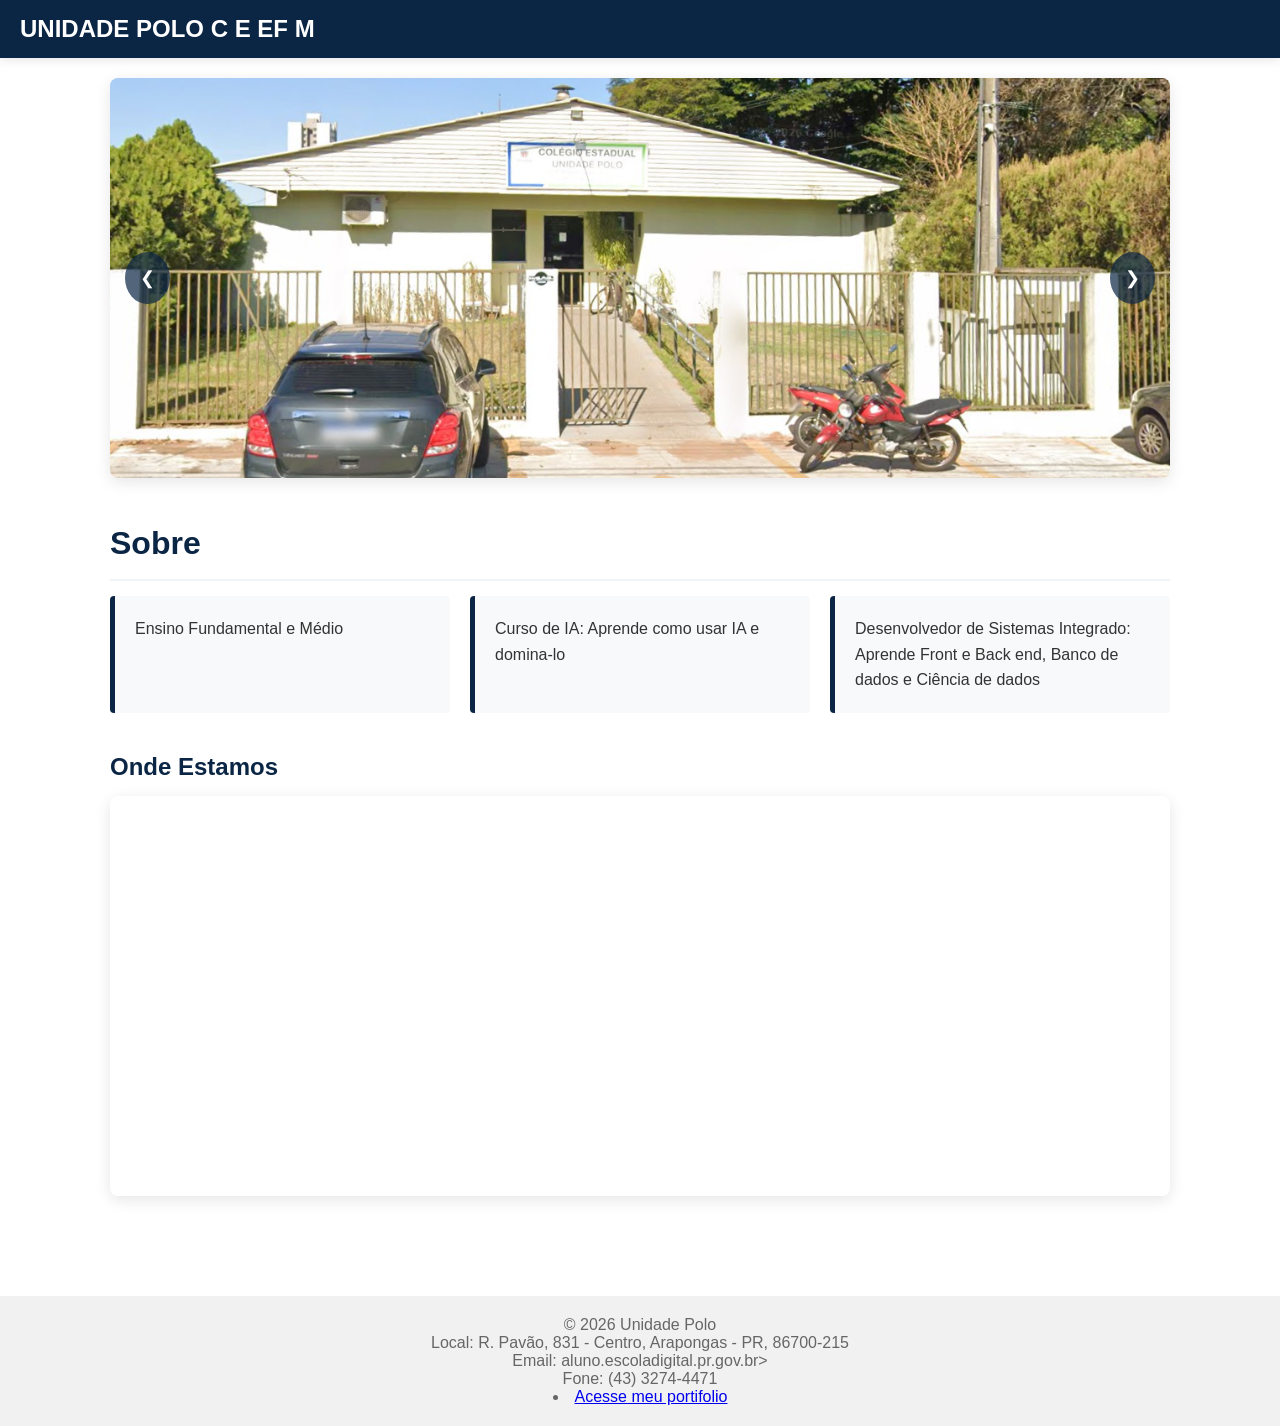
==== colegio.html @ 39b2e7b8 "Update colegio.html" ====
<!DOCTYPE html>
<html lang="pt-BR">
<head>
    <meta charset="UTF-8">
    <meta name="viewport" content="width=device-width, initial-scale=1.0">
    <title>UNIDADE POLO</title>
    <style>
        /* Configurações Gerais */
        * {
            margin: 0;
            padding: 0;
            box-sizing: border-box;
            font-family: 'Segoe UI', Tahoma, Geneva, Verdana, sans-serif;
        }

        body {
            background-color: #ffffff; /* Fundo Branco */
            color: #333333;
        }

        /* Topbar Azul Escuro */
        .topbar {
            background-color: #0B2545; /* Azul Escuro */
            color: #ffffff;
            padding: 15px 20px;
            display: flex;
            justify-content: space-between;
            align-items: center;
            position: sticky;
            top: 0;
            z-index: 1000;
            box-shadow: 0 2px 10px rgba(0,0,0,0.1);
        }

        .topbar .logo {
            font-size: 1.5rem;
            font-weight: bold;
        }

        .topbar nav a {
            color: #ffffff;
            text-decoration: none;
            margin-left: 20px;
            transition: color 0.3s;
        }

        .topbar nav a:hover {
            color: #8da9c4;
        }

        /* Container Principal */
        .container {
            max-width: 1100px;
            margin: 0 auto;
            padding: 20px;
        }

        /* Carrossel de Imagens */
        .carousel {
            position: relative;
            width: 100%;
            height: 400px;
            margin-bottom: 40px;
            overflow: hidden;
            border-radius: 8px;
            box-shadow: 0 4px 15px rgba(0,0,0,0.1);
        }

        .carousel-inner {
            display: flex;
            width: 100%;
            height: 100%;
            transition: transform 0.5s ease-in-out;
        }

        .slide {
            min-width: 100%;
            height: 100%;
        }

        .slide img {
            width: 100%;
            height: 100%;
            object-fit: cover;
        }

        /* Botões do Carrossel */
        .carousel-btn {
            position: absolute;
            top: 50%;
            transform: translateY(-50%);
            background-color: rgba(11, 37, 69, 0.7);
            color: white;
            border: none;
            padding: 15px;
            cursor: pointer;
            font-size: 18px;
            border-radius: 50%;
            transition: background-color 0.3s;
        }

        .carousel-btn:hover {
            background-color: rgba(11, 37, 69, 0.9);
        }

        .prev { left: 15px; }
        .next { right: 15px; }

        /* Divs de Texto (Seções) */
        .content-section {
            margin-bottom: 40px;
            line-height: 1.6;
        }

        .content-section h2 {
            color: #0B2545;
            margin-bottom: 15px;
            font-size: 2rem;
            border-bottom: 2px solid #EEF4F8;
            padding-bottom: 10px;
        }

        .grid-textos {
            display: flex;
            gap: 20px;
            flex-wrap: wrap;
        }

        .card-texto {
            flex: 1;
            min-width: 280px;
            padding: 20px;
            background-color: #f8f9fa;
            border-left: 5px solid #0B2545;
            border-radius: 4px;
        }

        /* Seção do Google Maps */
        .maps-section {
            margin-bottom: 40px;
        }

        .maps-section h2 {
            color: #0B2545;
            margin-bottom: 15px;
        }

        .map-container {
            position: relative;
            width: 100%;
            height: 400px;
            border-radius: 8px;
            overflow: hidden;
            box-shadow: 0 4px 15px rgba(0,0,0,0.1);
        }

        .map-container iframe {
            width: 100%;
            height: 100%;
            border: 0;
        }

        /* Rodapé bem simples */
        footer {
            text-align: center;
            padding: 20px;
            background-color: #f1f1f1;
            color: #666;
            margin-top: 40px;
        }
    </style>
</head>
<body>

    <header class="topbar">
        <div class="logo">UNIDADE POLO C E EF M</div>
        <nav>

        </nav>
    </header>

    <div class="container">

        <section class="carousel">
            <div class="carousel-inner" id="carouselInner">
                <div class="slide"><img src="Captura de tela 2026-05-29 083433.png" alt="Slide 1"></div>
                <div class="slide"><img src="WhatsApp Image 2026-05-29 at 8.13.44 AM.jpeg" alt="Slide 2"></div>
                <div class="slide"><img src="exibirFoto.jpg" alt="Slide 3"></div>
            </div>
            <button class="carousel-btn prev" onclick="moveSlide(-1)">&#10094;</button>
            <button class="carousel-btn next" onclick="moveSlide(1)">&#10095;</button>
        </section>

        <section class="content-section">
            <h2>Sobre</h2>
            <div class="grid-textos">
                <div class="card-texto">
                    <h3></h3>
                    <p>Ensino Fundamental e Médio</p>
                </div>
                <div class="card-texto">
                    <h3></h3>
                    <p>Curso de IA: Aprende como usar IA e domina-lo</p>
                </div>
                <div class="card-texto">
                    <h3></h3>
                    <p>Desenvolvedor de Sistemas Integrado: Aprende Front e Back end, Banco de dados e Ciência de dados</p>
                </div>
            </div>
        </section>

        <section class="maps-section">
            <h2>Onde Estamos</h2>
            <div class="map-container">
               <iframe src="https://www.google.com/maps/embed?pb=!1m18!1m12!1m3!1d423.75055645032757!2d-51.44510052908907!3d-23.409643984133677!2m3!1f0!2f0!3f0!3m2!1i1024!2i768!4f13.1!3m3!1m2!1s0x94eca1470b2e6297%3A0x24daadc0958b933c!2sCol%C3%A9gio%20Estadual%20Unidade%20Polo!5e0!3m2!1spt-BR!2sbr!4v1780064289228!5m2!1spt-BR!2sbr" width="600" height="450" style="border:0;" allowfullscreen="" loading="lazy" referrerpolicy="no-referrer-when-downgrade"></iframe>
            </div>
        </section>

    </div>

    <footer>
        <p>&copy; 2026 Unidade Polo</p>

<p>Local: R. Pavão, 831 - Centro, Arapongas - PR, 86700-215</p>
<p>Email: aluno.escoladigital.pr.gov.br></p>
<p>Fone: (43) 3274-4471</p>
        <li><a href="inicial.html">Acesse meu portifolio</a></li>
    </footer>


    <script>
        let currentSlide = 0;
        const slides = document.querySelectorAll('.slide');
        const totalSlides = slides.length;
        const carouselInner = document.getElementById('carouselInner');

        function moveSlide(direction) {
            currentSlide += direction;

            if (currentSlide >= totalSlides) {
                currentSlide = 0;
            } else if (currentSlide < 0) {
                currentSlide = totalSlides - 1;
            }

            const offset = -currentSlide * 100;
            carouselInner.style.transform = `translateX(${offset}%)`;
        }

        // Carrossel passa sozinho a cada 5 segundos
        setInterval(() => {
            moveSlide(1);
        }, 5000);
    </script>
</body>
</html>
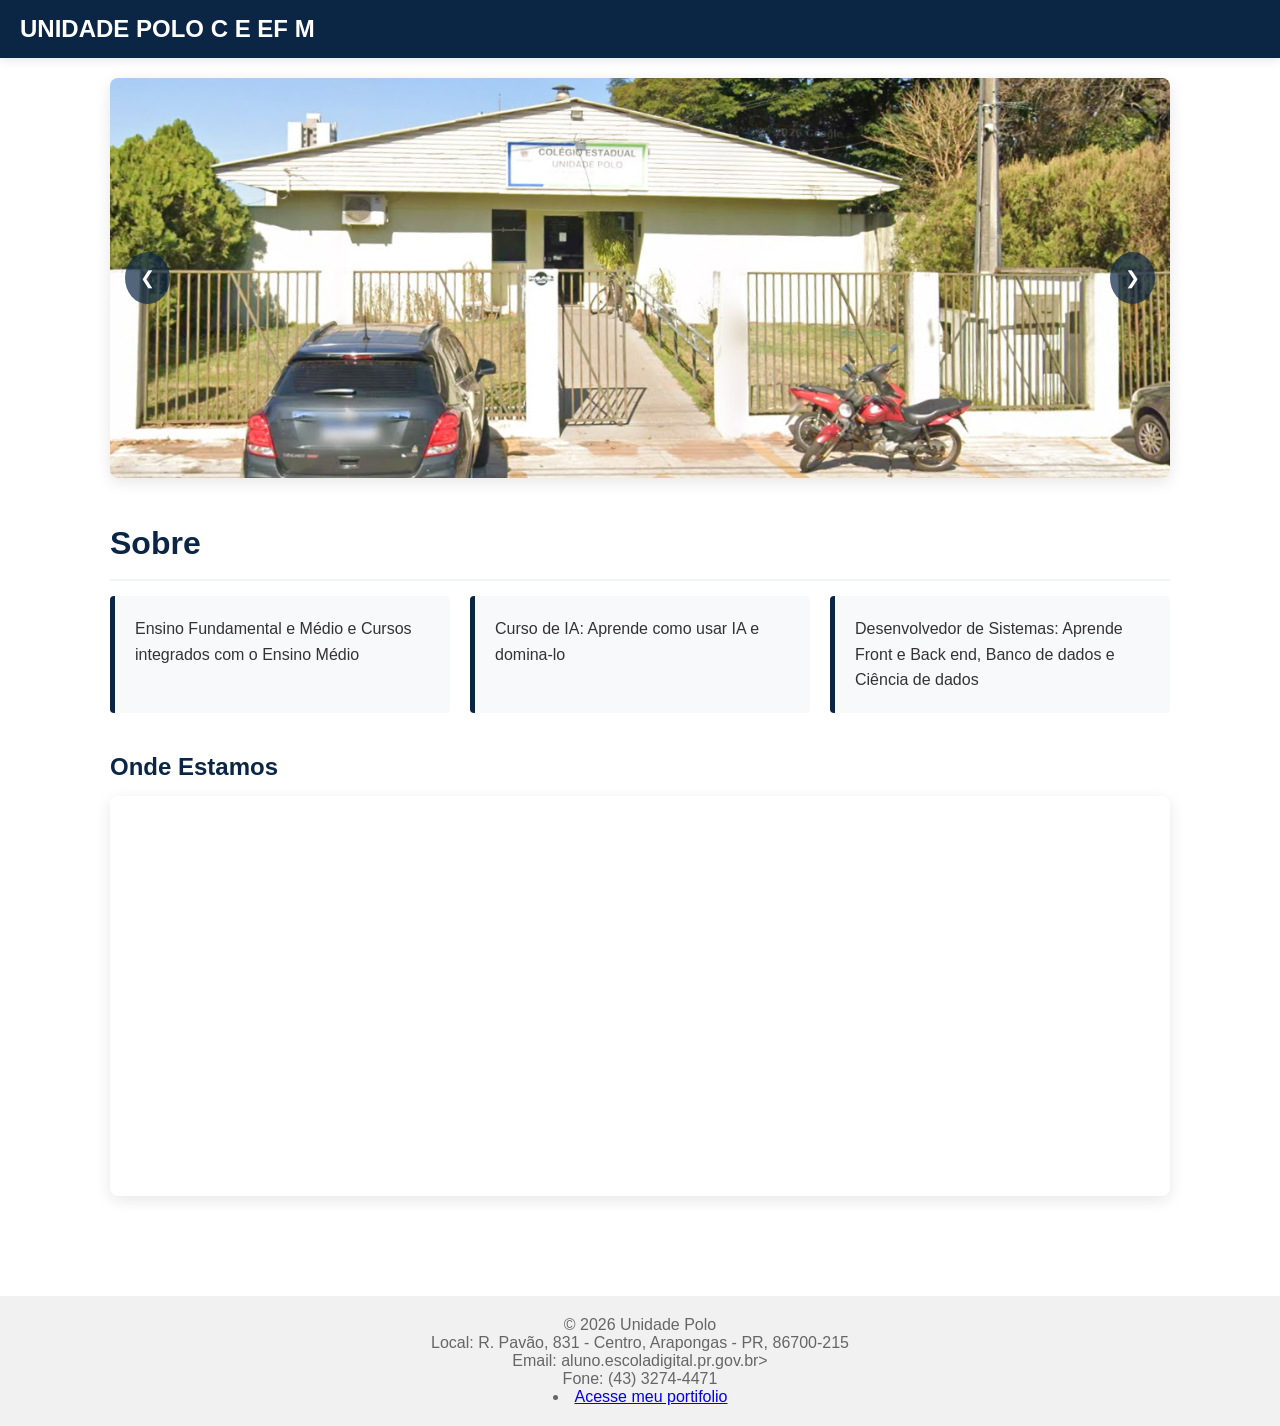
==== commit 8e592b1c: "Update colegio.html" ====
--- a/colegio.html
+++ b/colegio.html
@@ -196,7 +196,7 @@
             <div class="grid-textos">
                 <div class="card-texto">
                     <h3></h3>
-                    <p>Ensino Fundamental e Médio</p>
+                    <p>Ensino Fundamental e Médio e Cursos integrados com o Ensino Médio</p>
                 </div>
                 <div class="card-texto">
                     <h3></h3>
@@ -204,7 +204,7 @@
                 </div>
                 <div class="card-texto">
                     <h3></h3>
-                    <p>Desenvolvedor de Sistemas Integrado: Aprende Front e Back end, Banco de dados e Ciência de dados</p>
+                    <p>Desenvolvedor de Sistemas: Aprende Front e Back end, Banco de dados e Ciência de dados</p>
                 </div>
             </div>
         </section>
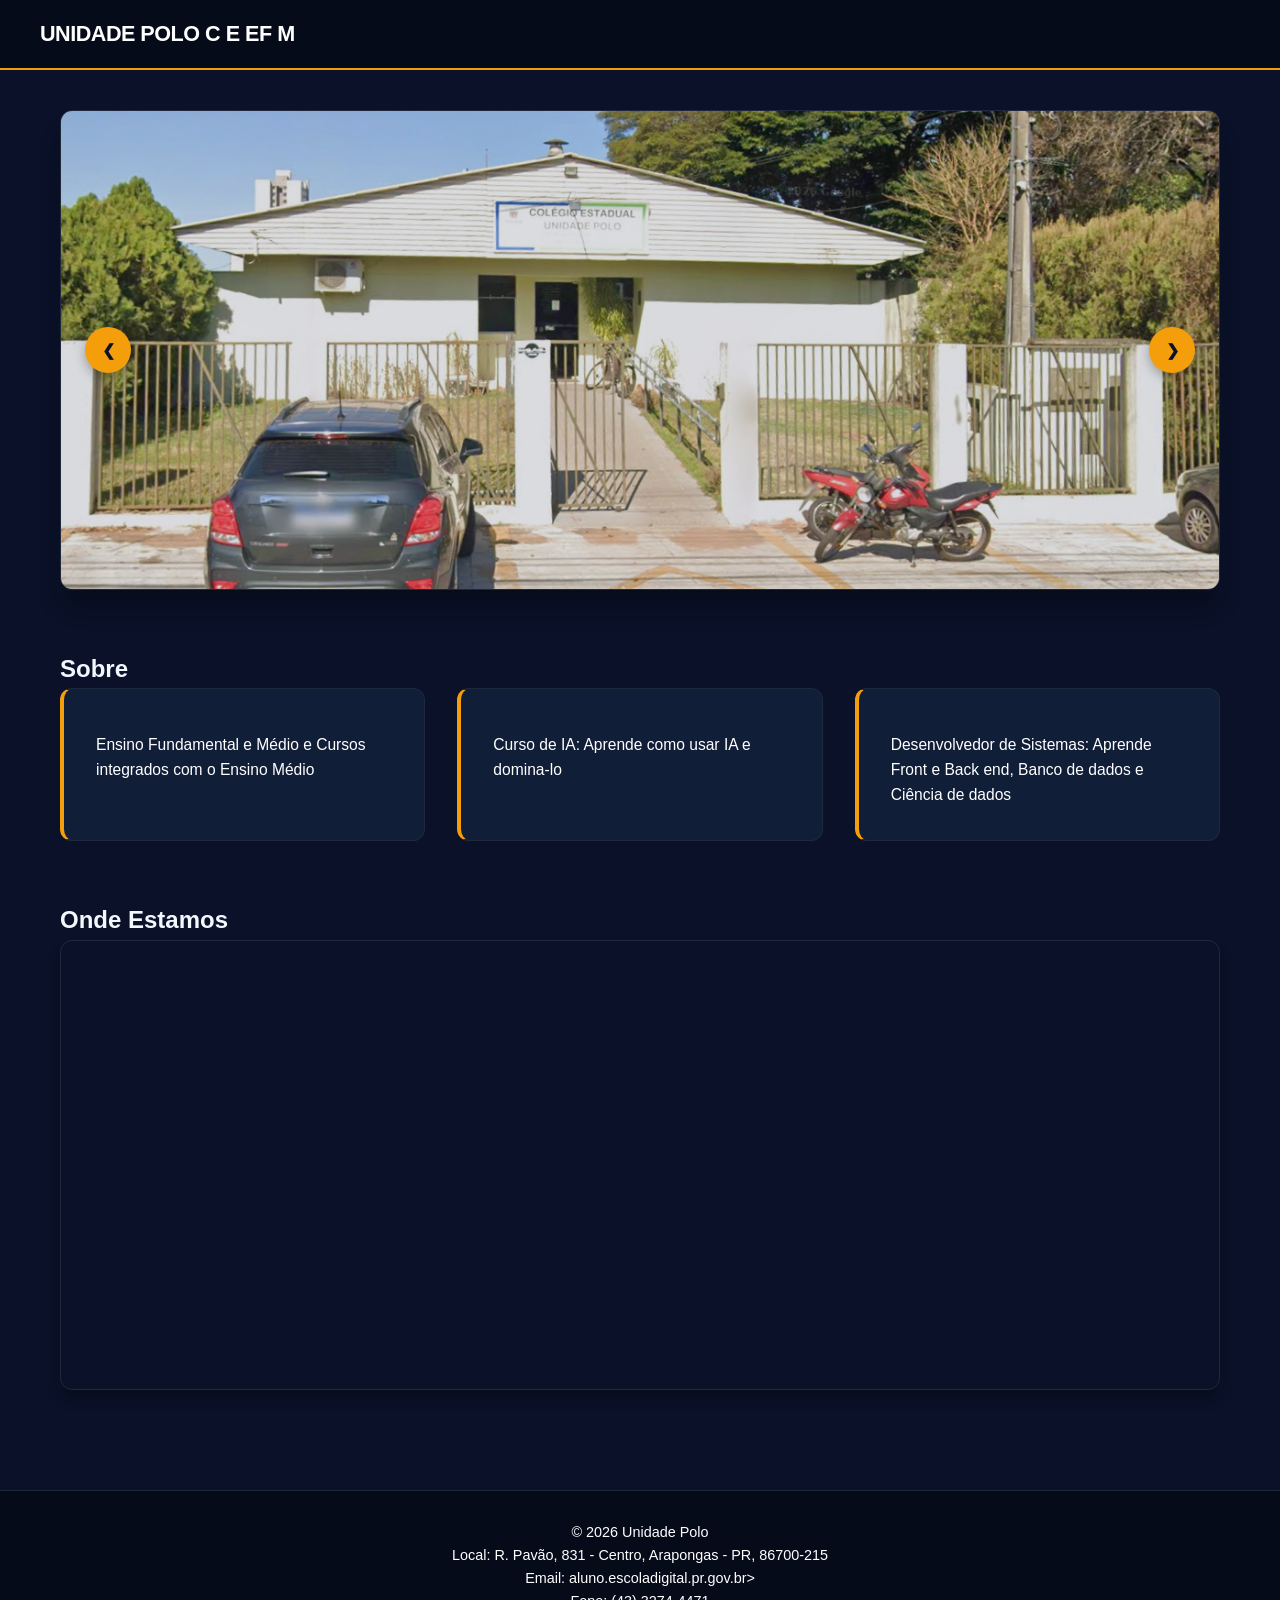
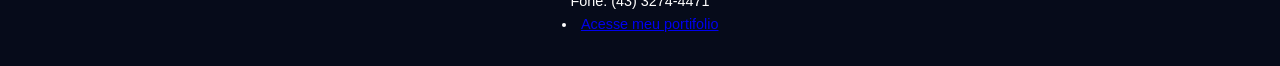
==== commit 8aad4be1: "Update colegio.html" ====
--- a/colegio.html
+++ b/colegio.html
@@ -5,72 +5,83 @@
     <meta name="viewport" content="width=device-width, initial-scale=1.0">
     <title>UNIDADE POLO</title>
     <style>
-        /* Configurações Gerais */
-        * {
+ /* Configurações Globais - Tema Escuro */
+ * {
             margin: 0;
             padding: 0;
             box-sizing: border-box;
-            font-family: 'Segoe UI', Tahoma, Geneva, Verdana, sans-serif;
+            font-family: -apple-system, BlinkMacSystemFont, "Segoe UI", Roboto, Helvetica, Arial, sans-serif;
         }
 
         body {
-            background-color: #ffffff; /* Fundo Branco */
-            color: #333333;
-        }
-
-        /* Topbar Azul Escuro */
+            background-color: #0a1128; /* Azul Marinho Profundo */
+            color: #f2f8fe; /* Branco fosco/cinza claro para não agredir os olhos */
+            line-height: 1.6;
+        }
+
+        /* Topbar Premium */
         .topbar {
-            background-color: #0B2545; /* Azul Escuro */
+            background-color: #060b1a; /* Azul ainda mais escuro para contraste */
             color: #ffffff;
-            padding: 15px 20px;
+            padding: 0 40px;
+            height: 70px;
             display: flex;
             justify-content: space-between;
             align-items: center;
             position: sticky;
             top: 0;
             z-index: 1000;
-            box-shadow: 0 2px 10px rgba(0,0,0,0.1);
+            border-bottom: 2px solid #f59e0b; /* Linha sutil em Amarelo Corporativo */
         }
 
         .topbar .logo {
-            font-size: 1.5rem;
-            font-weight: bold;
+            font-size: 1.35rem;
+            font-weight: 700;
+            letter-spacing: -0.5px;
+            color: #ffffff;
+        }
+
+        .topbar nav {
+            display: flex;
+            gap: 30px;
         }
 
         .topbar nav a {
-            color: #ffffff;
+            color: #e6ecf5;
             text-decoration: none;
-            margin-left: 20px;
-            transition: color 0.3s;
+            font-size: 0.95rem;
+            font-weight: 500;
+            transition: color 0.2s ease;
         }
 
         .topbar nav a:hover {
-            color: #8da9c4;
-        }
-
-        /* Container Principal */
+            color: #f59e0b; /* Destaque em Amarelo no Hover */
+        }
+
+        /* Container de Conteúdo */
         .container {
-            max-width: 1100px;
+            max-width: 1200px;
             margin: 0 auto;
-            padding: 20px;
-        }
-
-        /* Carrossel de Imagens */
+            padding: 40px 20px;
+        }
+
+        /* Carrossel Minimalista */
         .carousel {
             position: relative;
             width: 100%;
-            height: 400px;
-            margin-bottom: 40px;
+            height: 480px;
+            margin-bottom: 60px;
             overflow: hidden;
-            border-radius: 8px;
-            box-shadow: 0 4px 15px rgba(0,0,0,0.1);
+            border-radius: 12px;
+            box-shadow: 0 20px 25px -5px rgba(0, 0, 0, 0.3);
+            border: 1px solid #1e293b;
         }
 
         .carousel-inner {
             display: flex;
             width: 100%;
             height: 100%;
-            transition: transform 0.5s ease-in-out;
+            transition: transform 0.6s cubic-bezier(0.16, 1, 0.3, 1);
         }
 
         .slide {
@@ -82,91 +93,109 @@
             width: 100%;
             height: 100%;
             object-fit: cover;
-        }
-
-        /* Botões do Carrossel */
+            opacity: 0.85; /* Leve redução de brilho para harmonizar com o tema escuro */
+        }
+
+        /* Botões do Carrossel em Amarelo */
         .carousel-btn {
             position: absolute;
             top: 50%;
             transform: translateY(-50%);
-            background-color: rgba(11, 37, 69, 0.7);
-            color: white;
+            background-color: #f59e0b; /* Botão Amarelo */
+            color: #0a1128; /* Texto em Azul Escuro */
             border: none;
-            padding: 15px;
+            width: 46px;
+            height: 46px;
             cursor: pointer;
-            font-size: 18px;
+            font-size: 16px;
             border-radius: 50%;
-            transition: background-color 0.3s;
+            display: flex;
+            align-items: center;
+            justify-content: center;
+            font-weight: bold;
+            box-shadow: 0 4px 12px rgba(0,0,0,0.3);
+            transition: all 0.2s ease;
         }
 
         .carousel-btn:hover {
-            background-color: rgba(11, 37, 69, 0.9);
-        }
-
-        .prev { left: 15px; }
-        .next { right: 15px; }
-
-        /* Divs de Texto (Seções) */
-        .content-section {
-            margin-bottom: 40px;
-            line-height: 1.6;
-        }
-
-        .content-section h2 {
-            color: #0B2545;
-            margin-bottom: 15px;
-            font-size: 2rem;
-            border-bottom: 2px solid #EEF4F8;
-            padding-bottom: 10px;
-        }
-
+            background-color: #fbbf24; /* Amarelo um pouco mais claro no hover */
+            transform: translateY(-50%) scale(1.05);
+        }
+
+        .prev { left: 24px; }
+        .next { right: 24px; }
+
+        /* Títulos de Seção */
+        .section-title {
+            color: #ffffff; /* Branco Puro para títulos */
+            font-size: 2.25rem;
+            font-weight: 700;
+            letter-spacing: -0.5px;
+            margin-bottom: 32px;
+        }
+
+        /* Grid de Textos / Cards */
         .grid-textos {
-            display: flex;
-            gap: 20px;
-            flex-wrap: wrap;
+            display: grid;
+            grid-template-columns: repeat(auto-fit, minmax(300px, 1fr));
+            gap: 32px;
+            margin-bottom: 60px;
         }
 
         .card-texto {
-            flex: 1;
-            min-width: 280px;
-            padding: 20px;
-            background-color: #f8f9fa;
-            border-left: 5px solid #0B2545;
-            border-radius: 4px;
+            padding: 32px;
+            background-color: #111e38; /* Azul Marinho Médio para destacar do fundo */
+            border-radius: 12px;
+            border: 1px solid #1e293b;
+            border-left: 4px solid #f59e0b; /* Detalhe lateral em Amarelo */
+            transition: all 0.3s ease;
+        }
+
+        .card-texto:hover {
+            transform: translateY(-4px);
+            background-color: #162545;
+            box-shadow: 0 20px 25px -5px rgba(0, 0, 0, 0.2);
+        }
+
+        .card-texto h3 {
+            color: #f59e0b; /* Título do Card em Amarelo para hierarquia visual */
+            font-size: 1.25rem;
+            margin-bottom: 12px;
+            font-weight: 600;
+        }
+
+        .card-texto p {
+            color: #ffffff; /* Texto interno cinza claro super confortável */
+            font-size: 0.975rem;
         }
 
         /* Seção do Google Maps */
-        .maps-section {
-            margin-bottom: 40px;
-        }
-
-        .maps-section h2 {
-            color: #0B2545;
-            margin-bottom: 15px;
-        }
-
         .map-container {
             position: relative;
             width: 100%;
-            height: 400px;
-            border-radius: 8px;
+            height: 450px;
+            border-radius: 12px;
             overflow: hidden;
-            box-shadow: 0 4px 15px rgba(0,0,0,0.1);
+            border: 1px solid #1e293b;
+            box-shadow: 0 10px 15px -3px rgba(0, 0, 0, 0.3);
         }
 
         .map-container iframe {
             width: 100%;
             height: 100%;
             border: 0;
-        }
-
-        /* Rodapé bem simples */
+            filter: invert(90%) hue-rotate(180deg); /* Truque CSS para deixar o mapa nativo do Google em Dark Mode */
+        }
+
+        /* Rodapé */
         footer {
             text-align: center;
-            padding: 20px;
-            background-color: #f1f1f1;
-            color: #666;
-            margin-top: 40px;
+            padding: 30px 20px;
+            background-color: #060b1a;
+            color: #ffffff;
+            font-size: 0.9rem;
+            border-top: 1px solid #1e293b;
+            margin-top: 60px;
         }
     </style>
 </head>
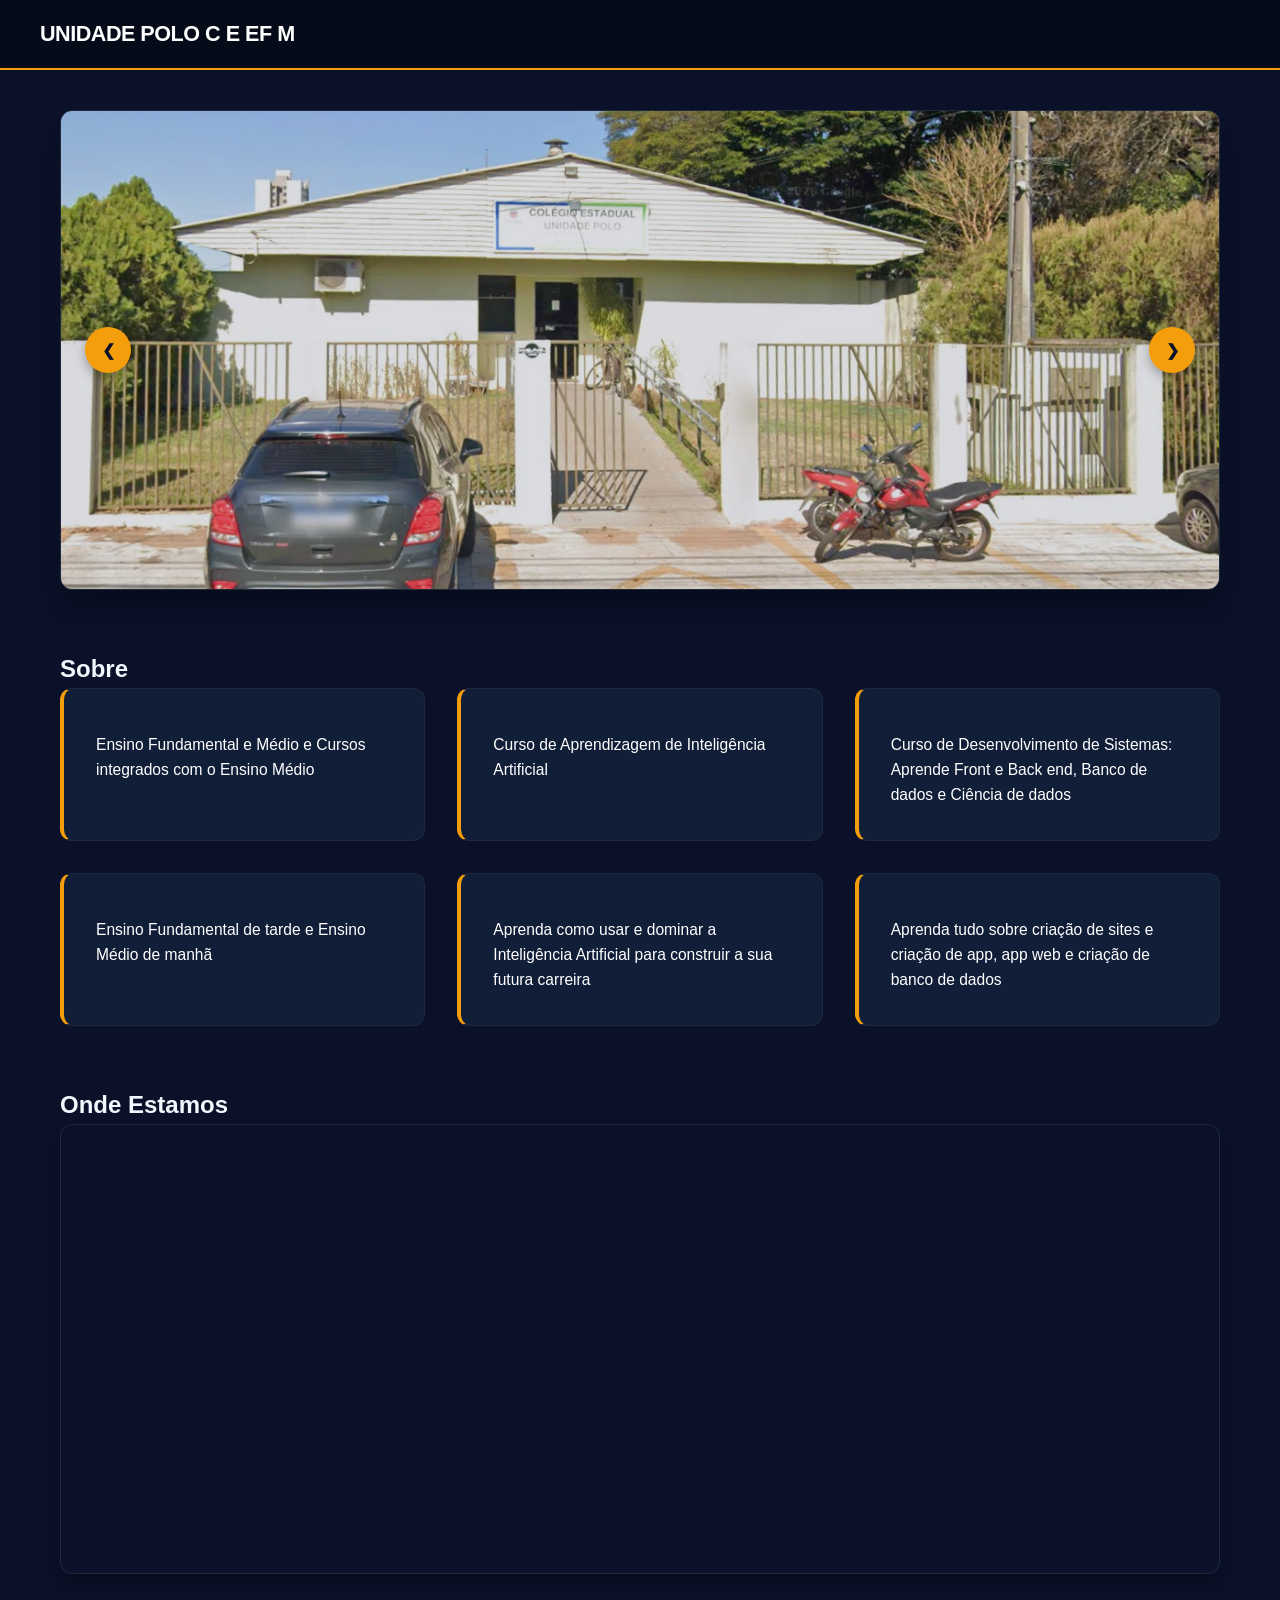
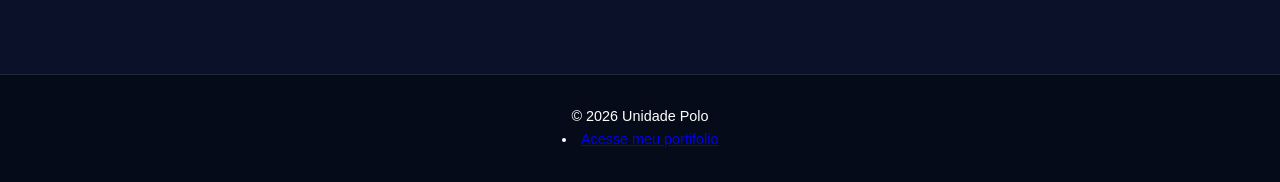
==== commit 8d6882f0: "Update colegio.html" ====
--- a/colegio.html
+++ b/colegio.html
@@ -229,19 +229,36 @@
                 </div>
                 <div class="card-texto">
                     <h3></h3>
-                    <p>Curso de IA: Aprende como usar IA e domina-lo</p>
-                </div>
-                <div class="card-texto">
-                    <h3></h3>
-                    <p>Desenvolvedor de Sistemas: Aprende Front e Back end, Banco de dados e Ciência de dados</p>
-                </div>
+                    <p>Curso de Aprendizagem de Inteligência Artificial</p>
+                </div>
+                <div class="card-texto">
+                    <h3></h3>
+                    <p>Curso de Desenvolvimento de Sistemas: Aprende Front e Back end, Banco de dados e Ciência de dados</p>
+                </div>
+                <div class="card-texto">
+                    <h3></h3>
+                    <p>Ensino Fundamental de tarde e Ensino Médio de manhã</p>
+                </div>
+                <div class="card-texto">
+                    <h3></h3>
+                    <p>Aprenda como usar e dominar a Inteligência Artificial para construir a sua futura carreira</p>
+                </div>
+                <div class="card-texto">
+                    <h3></h3>
+                    <p>Aprenda tudo sobre criação de sites e criação de app, app web e criação de banco de dados</p>
+                </div>  
             </div>
         </section>
 
         <section class="maps-section">
             <h2>Onde Estamos</h2>
             <div class="map-container">
-               <iframe src="https://www.google.com/maps/embed?pb=!1m18!1m12!1m3!1d423.75055645032757!2d-51.44510052908907!3d-23.409643984133677!2m3!1f0!2f0!3f0!3m2!1i1024!2i768!4f13.1!3m3!1m2!1s0x94eca1470b2e6297%3A0x24daadc0958b933c!2sCol%C3%A9gio%20Estadual%20Unidade%20Polo!5e0!3m2!1spt-BR!2sbr!4v1780064289228!5m2!1spt-BR!2sbr" width="600" height="450" style="border:0;" allowfullscreen="" loading="lazy" referrerpolicy="no-referrer-when-downgrade"></iframe>
+                <iframe 
+                    src="https://www.google.com/maps/place/Col%C3%A9gio+Estadual+Unidade+Polo/@-23.4096729,-51.4452724,19.11z/data=!4m15!1m8!3m7!1s0x94eca3ee804754a1:0x65d2467b467d10c7!2sR.+Papagaio,+179+-+Centro,+Arapongas+-+PR,+86701-380!3b1!8m2!3d-23.4076234!4d-51.4461941!16s%2Fg%2F11f3nhlq9h!3m5!1s0x94eca1470b2e6297:0x24daadc0958b933c!8m2!3d-23.4097176!4d-51.4451088!16s%2Fg%2F11cn94ldmc?entry=ttu&g_ep=EgoyMDI2MDUyNi4wIKXMDSoASAFQAw%3D%3D" 
+                    allowfullscreen="" 
+                    loading="lazy" 
+                    referrerpolicy="no-referrer-when-downgrade">
+                </iframe>
             </div>
         </section>
 
@@ -249,10 +266,6 @@
 
     <footer>
         <p>&copy; 2026 Unidade Polo</p>
-
-<p>Local: R. Pavão, 831 - Centro, Arapongas - PR, 86700-215</p>
-<p>Email: aluno.escoladigital.pr.gov.br></p>
-<p>Fone: (43) 3274-4471</p>
         <li><a href="inicial.html">Acesse meu portifolio</a></li>
     </footer>
 
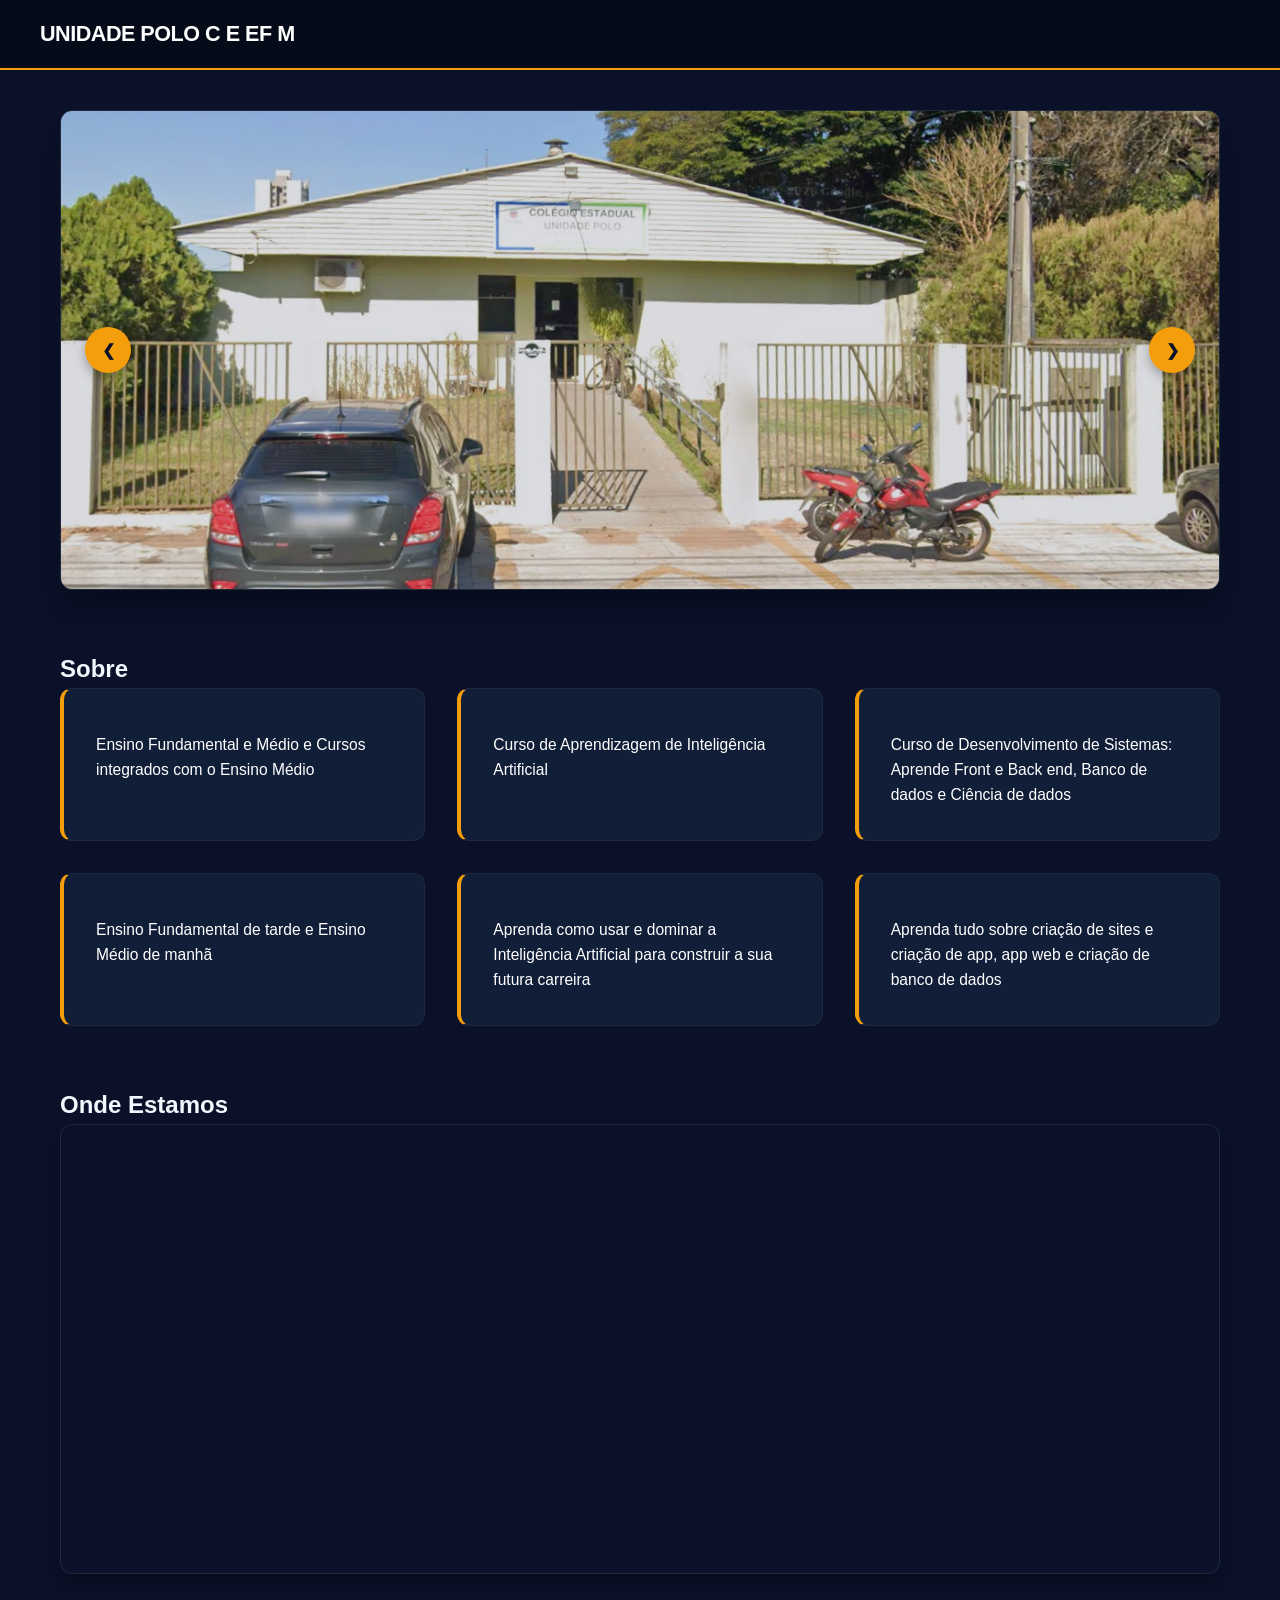
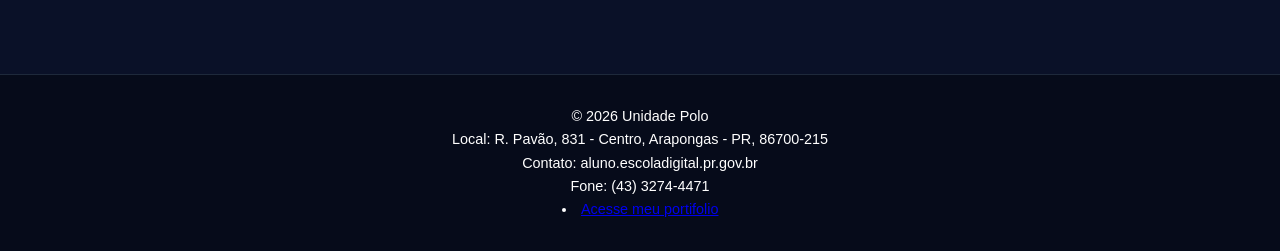
==== commit a143382c: "Update colegio.html" ====
--- a/colegio.html
+++ b/colegio.html
@@ -253,12 +253,7 @@
         <section class="maps-section">
             <h2>Onde Estamos</h2>
             <div class="map-container">
-                <iframe 
-                    src="https://www.google.com/maps/place/Col%C3%A9gio+Estadual+Unidade+Polo/@-23.4096729,-51.4452724,19.11z/data=!4m15!1m8!3m7!1s0x94eca3ee804754a1:0x65d2467b467d10c7!2sR.+Papagaio,+179+-+Centro,+Arapongas+-+PR,+86701-380!3b1!8m2!3d-23.4076234!4d-51.4461941!16s%2Fg%2F11f3nhlq9h!3m5!1s0x94eca1470b2e6297:0x24daadc0958b933c!8m2!3d-23.4097176!4d-51.4451088!16s%2Fg%2F11cn94ldmc?entry=ttu&g_ep=EgoyMDI2MDUyNi4wIKXMDSoASAFQAw%3D%3D" 
-                    allowfullscreen="" 
-                    loading="lazy" 
-                    referrerpolicy="no-referrer-when-downgrade">
-                </iframe>
+               <iframe src="https://www.google.com/maps/embed?pb=!1m18!1m12!1m3!1d847.5014465396948!2d-51.445262166669394!3d-23.409591884643962!2m3!1f0!2f0!3f0!3m2!1i1024!2i768!4f13.1!3m3!1m2!1s0x94eca1470b2e6297%3A0x24daadc0958b933c!2sCol%C3%A9gio%20Estadual%20Unidade%20Polo!5e0!3m2!1spt-BR!2sbr!4v1780496371029!5m2!1spt-BR!2sbr" width="600" height="450" style="border:0;" allowfullscreen="" loading="lazy" referrerpolicy="no-referrer-when-downgrade"></iframe>
             </div>
         </section>
 
@@ -266,6 +261,9 @@
 
     <footer>
         <p>&copy; 2026 Unidade Polo</p>
+<p>Local: R. Pavão, 831 - Centro, Arapongas - PR, 86700-215</p>
+<p>Contato: aluno.escoladigital.pr.gov.br</p>
+<p>Fone: (43) 3274-4471</p>
         <li><a href="inicial.html">Acesse meu portifolio</a></li>
     </footer>
 
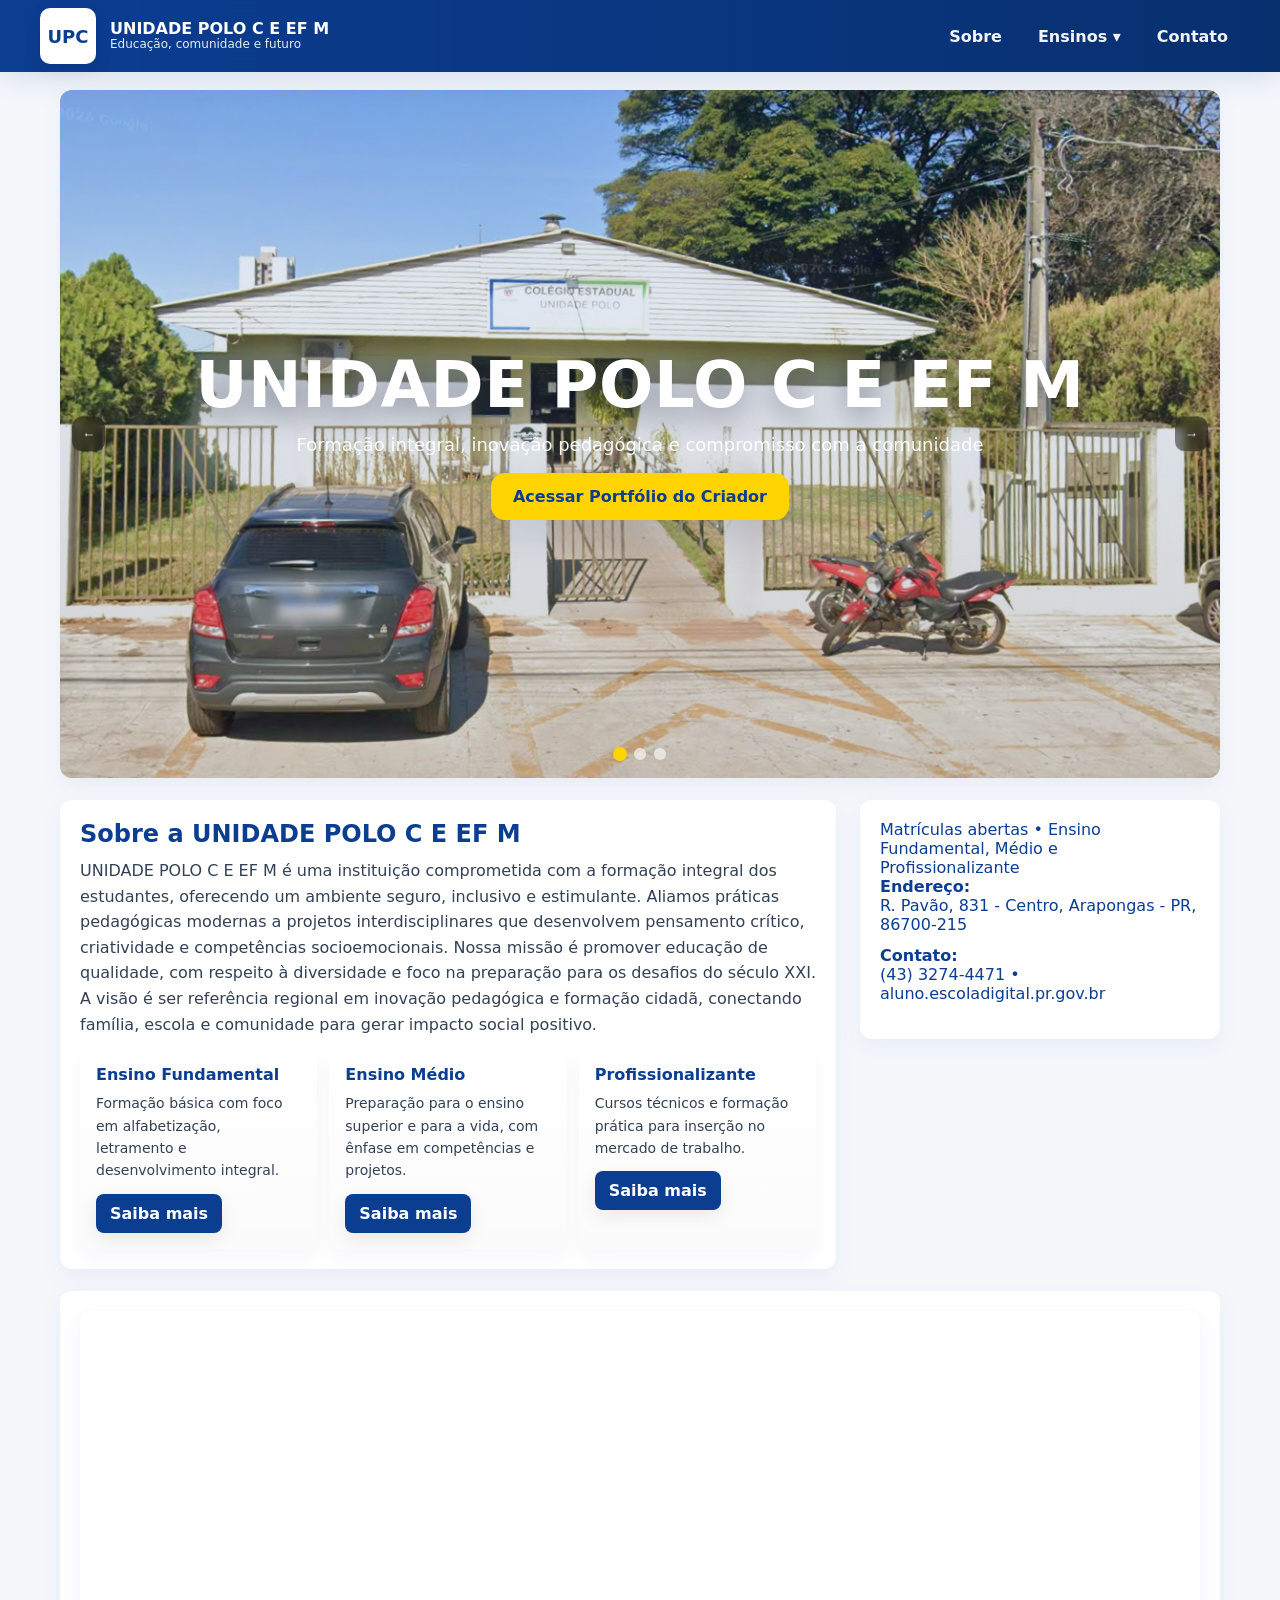
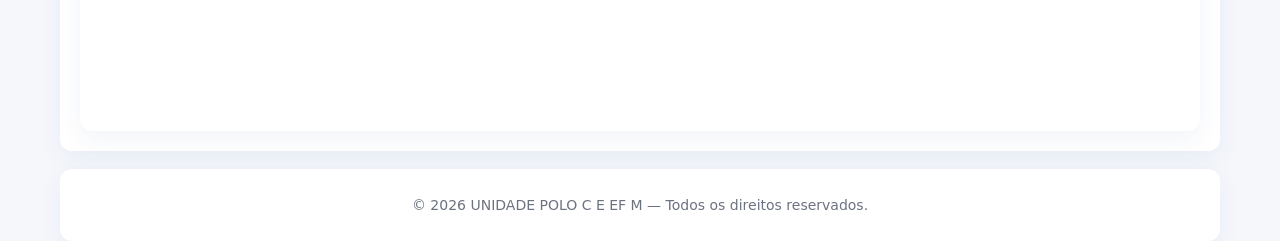
==== commit 88b2308c: "Add files via upload" ====
--- a/colegio.html
+++ b/colegio.html
@@ -1,296 +1,177 @@
-<!DOCTYPE html>
+<!doctype html>
 <html lang="pt-BR">
 <head>
-    <meta charset="UTF-8">
-    <meta name="viewport" content="width=device-width, initial-scale=1.0">
-    <title>UNIDADE POLO</title>
-    <style>
- /* Configurações Globais - Tema Escuro */
- * {
-            margin: 0;
-            padding: 0;
-            box-sizing: border-box;
-            font-family: -apple-system, BlinkMacSystemFont, "Segoe UI", Roboto, Helvetica, Arial, sans-serif;
-        }
-
-        body {
-            background-color: #0a1128; /* Azul Marinho Profundo */
-            color: #f2f8fe; /* Branco fosco/cinza claro para não agredir os olhos */
-            line-height: 1.6;
-        }
-
-        /* Topbar Premium */
-        .topbar {
-            background-color: #060b1a; /* Azul ainda mais escuro para contraste */
-            color: #ffffff;
-            padding: 0 40px;
-            height: 70px;
-            display: flex;
-            justify-content: space-between;
-            align-items: center;
-            position: sticky;
-            top: 0;
-            z-index: 1000;
-            border-bottom: 2px solid #f59e0b; /* Linha sutil em Amarelo Corporativo */
-        }
-
-        .topbar .logo {
-            font-size: 1.35rem;
-            font-weight: 700;
-            letter-spacing: -0.5px;
-            color: #ffffff;
-        }
-
-        .topbar nav {
-            display: flex;
-            gap: 30px;
-        }
-
-        .topbar nav a {
-            color: #e6ecf5;
-            text-decoration: none;
-            font-size: 0.95rem;
-            font-weight: 500;
-            transition: color 0.2s ease;
-        }
-
-        .topbar nav a:hover {
-            color: #f59e0b; /* Destaque em Amarelo no Hover */
-        }
-
-        /* Container de Conteúdo */
-        .container {
-            max-width: 1200px;
-            margin: 0 auto;
-            padding: 40px 20px;
-        }
-
-        /* Carrossel Minimalista */
-        .carousel {
-            position: relative;
-            width: 100%;
-            height: 480px;
-            margin-bottom: 60px;
-            overflow: hidden;
-            border-radius: 12px;
-            box-shadow: 0 20px 25px -5px rgba(0, 0, 0, 0.3);
-            border: 1px solid #1e293b;
-        }
-
-        .carousel-inner {
-            display: flex;
-            width: 100%;
-            height: 100%;
-            transition: transform 0.6s cubic-bezier(0.16, 1, 0.3, 1);
-        }
-
-        .slide {
-            min-width: 100%;
-            height: 100%;
-        }
-
-        .slide img {
-            width: 100%;
-            height: 100%;
-            object-fit: cover;
-            opacity: 0.85; /* Leve redução de brilho para harmonizar com o tema escuro */
-        }
-
-        /* Botões do Carrossel em Amarelo */
-        .carousel-btn {
-            position: absolute;
-            top: 50%;
-            transform: translateY(-50%);
-            background-color: #f59e0b; /* Botão Amarelo */
-            color: #0a1128; /* Texto em Azul Escuro */
-            border: none;
-            width: 46px;
-            height: 46px;
-            cursor: pointer;
-            font-size: 16px;
-            border-radius: 50%;
-            display: flex;
-            align-items: center;
-            justify-content: center;
-            font-weight: bold;
-            box-shadow: 0 4px 12px rgba(0,0,0,0.3);
-            transition: all 0.2s ease;
-        }
-
-        .carousel-btn:hover {
-            background-color: #fbbf24; /* Amarelo um pouco mais claro no hover */
-            transform: translateY(-50%) scale(1.05);
-        }
-
-        .prev { left: 24px; }
-        .next { right: 24px; }
-
-        /* Títulos de Seção */
-        .section-title {
-            color: #ffffff; /* Branco Puro para títulos */
-            font-size: 2.25rem;
-            font-weight: 700;
-            letter-spacing: -0.5px;
-            margin-bottom: 32px;
-        }
-
-        /* Grid de Textos / Cards */
-        .grid-textos {
-            display: grid;
-            grid-template-columns: repeat(auto-fit, minmax(300px, 1fr));
-            gap: 32px;
-            margin-bottom: 60px;
-        }
-
-        .card-texto {
-            padding: 32px;
-            background-color: #111e38; /* Azul Marinho Médio para destacar do fundo */
-            border-radius: 12px;
-            border: 1px solid #1e293b;
-            border-left: 4px solid #f59e0b; /* Detalhe lateral em Amarelo */
-            transition: all 0.3s ease;
-        }
-
-        .card-texto:hover {
-            transform: translateY(-4px);
-            background-color: #162545;
-            box-shadow: 0 20px 25px -5px rgba(0, 0, 0, 0.2);
-        }
-
-        .card-texto h3 {
-            color: #f59e0b; /* Título do Card em Amarelo para hierarquia visual */
-            font-size: 1.25rem;
-            margin-bottom: 12px;
-            font-weight: 600;
-        }
-
-        .card-texto p {
-            color: #ffffff; /* Texto interno cinza claro super confortável */
-            font-size: 0.975rem;
-        }
-
-        /* Seção do Google Maps */
-        .map-container {
-            position: relative;
-            width: 100%;
-            height: 450px;
-            border-radius: 12px;
-            overflow: hidden;
-            border: 1px solid #1e293b;
-            box-shadow: 0 10px 15px -3px rgba(0, 0, 0, 0.3);
-        }
-
-        .map-container iframe {
-            width: 100%;
-            height: 100%;
-            border: 0;
-            filter: invert(90%) hue-rotate(180deg); /* Truque CSS para deixar o mapa nativo do Google em Dark Mode */
-        }
-
-        /* Rodapé */
-        footer {
-            text-align: center;
-            padding: 30px 20px;
-            background-color: #060b1a;
-            color: #ffffff;
-            font-size: 0.9rem;
-            border-top: 1px solid #1e293b;
-            margin-top: 60px;
-        }
-    </style>
+  <meta charset="utf-8" />
+  <meta name="viewport" content="width=device-width,initial-scale=1" />
+  <title>UNIDADE POLO C E EF M — Início</title>
+  <meta name="description" content="Página inicial da UNIDADE POLO C E EF M" />
+  <link rel="stylesheet" href="styles.css">
 </head>
 <body>
+  <header class="topbar" role="banner">
+    <div class="inner">
+      <div class="brand" aria-label="UNIDADE POLO C E EF M">
+        <div class="logo" aria-hidden="true">UPC</div>
+        <div>
+          <h1>UNIDADE POLO C E EF M</h1>
+          <div style="font-size:12px;opacity:.9">Educação, comunidade e futuro</div>
+        </div>
+      </div>
 
-    <header class="topbar">
-        <div class="logo">UNIDADE POLO C E EF M</div>
-        <nav>
+      <nav class="primary" role="navigation" aria-label="Navegação principal">
+        <a href="#sobre" class="nav-item">Sobre</a>
 
-        </nav>
-    </header>
+        <!-- Dropdown Ensinos -->
+        <div class="dropdown" role="menu" aria-label="Ensinos">
+          <div class="dropdown-toggle nav-item" tabindex="0" aria-haspopup="true" aria-expanded="false">Ensinos ▾</div>
+          <div class="dropdown-menu" role="menu" aria-label="Submenu Ensinos">
+            <a class="glow" href="ensino-fundamental.html" role="menuitem">Ensino Fundamental</a>
+            <a class="glow" href="ensino-medio.html" role="menuitem">Ensino Médio</a>
+            <a class="glow" href="ensino-profissionalizante.html" role="menuitem">Profissionalizante</a>
+          </div>
+        </div>
 
-    <div class="container">
+        <a href="#contato" class="nav-item">Contato</a>
+      </nav>
+    </div>
+  </header>
 
-        <section class="carousel">
-            <div class="carousel-inner" id="carouselInner">
-                <div class="slide"><img src="Captura de tela 2026-05-29 083433.png" alt="Slide 1"></div>
-                <div class="slide"><img src="WhatsApp Image 2026-05-29 at 8.13.44 AM.jpeg" alt="Slide 2"></div>
-                <div class="slide"><img src="exibirFoto.jpg" alt="Slide 3"></div>
-            </div>
-            <button class="carousel-btn prev" onclick="moveSlide(-1)">&#10094;</button>
-            <button class="carousel-btn next" onclick="moveSlide(1)">&#10095;</button>
-        </section>
+  <main class="container" role="main">
+    <!-- Hero / Carrossel -->
+    <section class="hero" aria-label="Carrossel principal">
+      <div class="carousel" id="carousel" tabindex="0" aria-roledescription="carousel" aria-label="Imagens da escola">
+        <img src="Captura de tela 2026-05-29 083433.png" alt="Fachada da escola" data-index="0" class="active" loading="lazy" />
+        <img src="exibirFoto.jpg" alt="Alunos em atividade" data-index="1" loading="lazy" />
+        <img src="WhatsApp Image 2026-05-29 at 8.13.43 AM.jpeg" alt="Projeto pedagógico" data-index="2" loading="lazy" />
 
-        <section class="content-section">
-            <h2>Sobre</h2>
-            <div class="grid-textos">
-                <div class="card-texto">
-                    <h3></h3>
-                    <p>Ensino Fundamental e Médio e Cursos integrados com o Ensino Médio</p>
-                </div>
-                <div class="card-texto">
-                    <h3></h3>
-                    <p>Curso de Aprendizagem de Inteligência Artificial</p>
-                </div>
-                <div class="card-texto">
-                    <h3></h3>
-                    <p>Curso de Desenvolvimento de Sistemas: Aprende Front e Back end, Banco de dados e Ciência de dados</p>
-                </div>
-                <div class="card-texto">
-                    <h3></h3>
-                    <p>Ensino Fundamental de tarde e Ensino Médio de manhã</p>
-                </div>
-                <div class="card-texto">
-                    <h3></h3>
-                    <p>Aprenda como usar e dominar a Inteligência Artificial para construir a sua futura carreira</p>
-                </div>
-                <div class="card-texto">
-                    <h3></h3>
-                    <p>Aprenda tudo sobre criação de sites e criação de app, app web e criação de banco de dados</p>
-                </div>  
-            </div>
-        </section>
+        <div class="hero-overlay">
+          <div class="hero-content" role="group" aria-label="Identificação da escola">
+            <div class="school-name">UNIDADE POLO C E EF M</div>
+            <div class="school-sub">Formação integral, inovação pedagógica e compromisso com a comunidade</div>
+            <a class="hero-cta" href="https://portfolio-do-criador.exemplo" target="_blank" rel="noopener noreferrer">Acessar Portfólio do Criador</a>
+          </div>
+        </div>
 
-        <section class="maps-section">
-            <h2>Onde Estamos</h2>
-            <div class="map-container">
-               <iframe src="https://www.google.com/maps/embed?pb=!1m18!1m12!1m3!1d847.5014465396948!2d-51.445262166669394!3d-23.409591884643962!2m3!1f0!2f0!3f0!3m2!1i1024!2i768!4f13.1!3m3!1m2!1s0x94eca1470b2e6297%3A0x24daadc0958b933c!2sCol%C3%A9gio%20Estadual%20Unidade%20Polo!5e0!3m2!1spt-BR!2sbr!4v1780496371029!5m2!1spt-BR!2sbr" width="600" height="450" style="border:0;" allowfullscreen="" loading="lazy" referrerpolicy="no-referrer-when-downgrade"></iframe>
-            </div>
-        </section>
+        <div class="controls">
+          <button id="prev" aria-label="Anterior">&larr;</button>
+          <button id="next" aria-label="Próximo">&rarr;</button>
+        </div>
 
+        <div class="indicators" role="tablist" aria-label="Indicadores do carrossel">
+          <button data-slide="0" class="active" aria-label="Slide 1"></button>
+          <button data-slide="1" aria-label="Slide 2"></button>
+          <button data-slide="2" aria-label="Slide 3"></button>
+        </div>
+      </div>
+    </section>
+
+    <!-- Conteúdo principal -->
+    <div class="main">
+      <section class="about card" id="sobre" aria-labelledby="sobre-title">
+        <h2 id="sobre-title">Sobre a UNIDADE POLO C E EF M</h2>
+        <p>UNIDADE POLO C E EF M é uma instituição comprometida com a formação integral dos estudantes, oferecendo um ambiente seguro, inclusivo e estimulante. Aliamos práticas pedagógicas modernas a projetos interdisciplinares que desenvolvem pensamento crítico, criatividade e competências socioemocionais.
+
+            Nossa missão é promover educação de qualidade, com respeito à diversidade e foco na preparação para os desafios do século XXI. A visão é ser referência regional em inovação pedagógica e formação cidadã, conectando família, escola e comunidade para gerar impacto social positivo.</p>
+
+        <div class="section-links" aria-label="Seções de ensino">
+          <div class="section-card">
+            <h4>Ensino Fundamental</h4>
+            <p>Formação básica com foco em alfabetização, letramento e desenvolvimento integral.</p>
+            <a class="glow" href="ensino-fundamental.html">Saiba mais</a>
+          </div>
+
+          <div class="section-card">
+            <h4>Ensino Médio</h4>
+            <p>Preparação para o ensino superior e para a vida, com ênfase em competências e projetos.</p>
+            <a class="glow" href="ensino-medio.html">Saiba mais</a>
+          </div>
+
+          <div class="section-card">
+            <h4>Profissionalizante</h4>
+            <p>Cursos técnicos e formação prática para inserção no mercado de trabalho.</p>
+            <a class="glow" href="ensino-profissionalizante.html">Saiba mais</a>
+          </div>
+        </div>
+      </section>
+
+      <aside class="aside">
+        <div class="card">
+          <div class="highlight" role="note">Matrículas abertas • Ensino Fundamental, Médio e Profissionalizante</div>
+          <div style="margin-bottom:12px"><strong>Endereço:</strong><br>R. Pavão, 831 - Centro, Arapongas - PR, 86700-215</div>
+          <div style="margin-bottom:16px"><strong>Contato:</strong><br>(43) 3274-4471 • aluno.escoladigital.pr.gov.br</div>
+        </div>
+      </aside>
     </div>
 
-    <footer>
-        <p>&copy; 2026 Unidade Polo</p>
-<p>Local: R. Pavão, 831 - Centro, Arapongas - PR, 86700-215</p>
-<p>Contato: aluno.escoladigital.pr.gov.br</p>
-<p>Fone: (43) 3274-4471</p>
-        <li><a href="inicial.html">Acesse meu portifolio</a></li>
+    <!-- Mapa -->
+    <section class="map-section card" aria-label="Localização da escola">
+      <div class="container-map">
+        <iframe src="https://www.google.com/maps/embed?pb=!1m18!1m12!1m3!1d1467.0825979412657!2d-51.444531705172096!3d-23.409988544066294!2m3!1f0!2f0!3f0!3m2!1i1024!2i768!4f13.1!3m3!1m2!1s0x94eca1470b2e6297%3A0x24daadc0958b933c!2sCol%C3%A9gio%20Estadual%20Unidade%20Polo!5e0!3m2!1spt-BR!2sbr!4v1780925503413!5m2!1spt-BR!2sbr" width="600" height="450" style="border:0;" allowfullscreen="" loading="lazy" referrerpolicy="no-referrer-when-downgrade"></iframe>
+      </div>
+    </section>
+
+    <footer id="contato" class="card" role="contentinfo">
+      <div style="max-width:var(--max-width);margin:0 auto;padding:8px 12px;color:#6b7280">© <span id="year"></span> UNIDADE POLO C E EF M — Todos os direitos reservados.</div>
     </footer>
+  </main>
 
+  <script>
+    (function(){
+      // Carrossel
+      const carousel = document.getElementById('carousel');
+      const slides = Array.from(carousel.querySelectorAll('img'));
+      const prevBtn = document.getElementById('prev');
+      const nextBtn = document.getElementById('next');
+      const indicators = Array.from(carousel.querySelectorAll('.indicators button'));
+      let current = 0;
+      let interval = null;
+      const AUTOPLAY_MS = 5000;
 
-    <script>
-        let currentSlide = 0;
-        const slides = document.querySelectorAll('.slide');
-        const totalSlides = slides.length;
-        const carouselInner = document.getElementById('carouselInner');
+      function show(index){
+        slides.forEach((s,i)=> s.classList.toggle('active', i===index));
+        indicators.forEach((b,i)=> b.classList.toggle('active', i===index));
+        current = index;
+      }
+      function next(){ show((current+1)%slides.length) }
+      function prev(){ show((current-1+slides.length)%slides.length) }
 
-        function moveSlide(direction) {
-            currentSlide += direction;
+      nextBtn.addEventListener('click', next);
+      prevBtn.addEventListener('click', prev);
+      indicators.forEach(btn=> btn.addEventListener('click', ()=> show(Number(btn.dataset.slide))));
 
-            if (currentSlide >= totalSlides) {
-                currentSlide = 0;
-            } else if (currentSlide < 0) {
-                currentSlide = totalSlides - 1;
-            }
+      function startAutoplay(){ stopAutoplay(); interval = setInterval(next, AUTOPLAY_MS) }
+      function stopAutoplay(){ if(interval) clearInterval(interval); interval = null }
 
-            const offset = -currentSlide * 100;
-            carouselInner.style.transform = `translateX(${offset}%)`;
-        }
+      carousel.addEventListener('mouseenter', stopAutoplay);
+      carousel.addEventListener('mouseleave', startAutoplay);
+      carousel.addEventListener('focusin', stopAutoplay);
+      carousel.addEventListener('focusout', startAutoplay);
 
-        // Carrossel passa sozinho a cada 5 segundos
-        setInterval(() => {
-            moveSlide(1);
-        }, 5000);
-    </script>
+      carousel.addEventListener('keydown', (e)=>{ if(e.key==='ArrowRight') next(); if(e.key==='ArrowLeft') prev(); });
+
+      let startX=0;
+      carousel.addEventListener('touchstart', e=>{ startX = e.touches[0].clientX; stopAutoplay(); }, {passive:true});
+      carousel.addEventListener('touchend', e=>{ const dx = e.changedTouches[0].clientX - startX; if(Math.abs(dx)>40){ if(dx<0) next(); else prev(); } startAutoplay(); });
+
+      show(0); startAutoplay();
+      document.getElementById('year').textContent = new Date().getFullYear();
+      slides.forEach(img=>{ if('loading' in HTMLImageElement.prototype) img.loading='lazy' });
+
+      // Acessibilidade: permitir abrir dropdown com Enter/Space
+      const dropdownToggle = document.querySelector('.dropdown-toggle');
+      if(dropdownToggle){
+        dropdownToggle.addEventListener('keydown', (e)=>{
+          if(e.key === 'Enter' || e.key === ' '){
+            e.preventDefault();
+            const menu = dropdownToggle.nextElementSibling;
+            const expanded = dropdownToggle.getAttribute('aria-expanded') === 'true';
+            dropdownToggle.setAttribute('aria-expanded', String(!expanded));
+            if(!expanded){ menu.style.opacity = '1'; menu.style.transform = 'translateY(0)'; menu.style.pointerEvents = 'auto'; }
+            else { menu.style.opacity = ''; menu.style.transform = ''; menu.style.pointerEvents = ''; }
+          }
+        });
+      }
+    })();
+  </script>
 </body>
 </html>
--- a/styles.css
+++ b/styles.css
@@ -0,0 +1,124 @@
+:root{
+    --blue-dark:#0b3d91;
+    --yellow:#ffd400;
+    --white:#ffffff;
+    --muted:#f5f7fb;
+    --max-width:1200px;
+    --radius:12px;
+    --transition:300ms ease;
+    --topbar-height:72px;
+    --card-shadow:0 8px 24px rgba(11,61,145,0.06);
+    --accent-text:#334155;
+    --glow-color: #ffd400;
+  }
+  
+  /* Reset e tipografia */
+  *{box-sizing:border-box;margin:0;padding:0}
+  html,body{height:100%;font-family:Inter, system-ui, -apple-system, "Segoe UI", Roboto, Arial;background:var(--muted);color:var(--blue-dark);-webkit-font-smoothing:antialiased}
+  a{color:inherit;text-decoration:none}
+  img{max-width:100%;display:block}
+  
+  /* Topbar fixa com dropdown */
+  .topbar{position:fixed;left:0;right:0;top:0;height:var(--topbar-height);background:linear-gradient(90deg,var(--blue-dark),#08306f);color:var(--white);display:flex;align-items:center;z-index:120;box-shadow:0 8px 30px rgba(11,61,145,0.12);padding:0 20px}
+  .topbar .inner{display:flex;align-items:center;justify-content:space-between;width:100%;max-width:var(--max-width);margin:0 auto}
+  .brand{display:flex;align-items:center;gap:14px}
+  .brand .logo{width:56px;height:56px;border-radius:10px;background:var(--white);display:flex;align-items:center;justify-content:center;color:var(--blue-dark);font-weight:800;font-size:18px;box-shadow:0 6px 18px rgba(0,0,0,0.08)}
+  .brand h1{font-size:16px;line-height:1;color:var(--white);font-weight:700}
+  
+  /* Navegação principal */
+  nav.primary{display:flex;gap:12px;align-items:center;position:relative}
+  nav.primary > a, .nav-item{color:rgba(255,255,255,0.95);padding:8px 12px;border-radius:8px;font-weight:600;transition:background var(--transition)}
+  nav.primary > a:hover, .nav-item:hover, nav.primary > a:focus, .nav-item:focus{background:rgba(255,255,255,0.08);outline:none}
+  
+  /* Dropdown Ensinos */
+  .dropdown{position:relative}
+  .dropdown-toggle{display:inline-flex;align-items:center;gap:8px;cursor:pointer}
+  .dropdown-menu{
+    position:absolute;top:calc(100% + 10px);left:0;min-width:220px;background:var(--white);color:var(--blue-dark);
+    border-radius:10px;padding:8px;box-shadow:0 12px 30px rgba(3,10,30,0.12);opacity:0;transform:translateY(6px);pointer-events:none;transition:opacity 220ms var(--transition),transform 220ms var(--transition);
+  }
+  .dropdown:hover .dropdown-menu, .dropdown:focus-within .dropdown-menu{opacity:1;transform:translateY(0);pointer-events:auto}
+  
+  /* Itens do dropdown */
+  .dropdown-menu a{display:block;padding:10px 12px;border-radius:8px;color:var(--blue-dark);font-weight:700;margin:4px 0;transition:background 180ms}
+  .dropdown-menu a:hover, .dropdown-menu a:focus{background:#f3f6ff;outline:none}
+  
+  /* Efeito de brilho para links de páginas separadas */
+  .glow{
+    position:relative;
+    transition:transform 220ms ease;
+    box-shadow:0 6px 18px rgba(0,0,0,0.08);
+    border-radius:8px;
+  }
+  .glow::after{
+    content:"";
+    position:absolute;inset:-2px;border-radius:10px;
+    background:linear-gradient(90deg, rgba(255,212,0,0.0), rgba(255,212,0,0.18), rgba(255,212,0,0.0));
+    filter:blur(8px);
+    opacity:0;
+    transform:scale(0.95);
+    transition:opacity 420ms ease, transform 420ms ease;
+    pointer-events:none;
+  }
+  .glow:hover::after, .glow:focus::after{
+    opacity:1;transform:scale(1);
+    animation:glowPulse 1600ms ease-in-out infinite;
+  }
+  
+  /* Pulse animation for subtle shine */
+  @keyframes glowPulse{
+    0%{filter:blur(6px);opacity:0.85}
+    50%{filter:blur(12px);opacity:1}
+    100%{filter:blur(6px);opacity:0.85}
+  }
+  
+  /* Container principal com offset para topbar fixa */
+  main.container{max-width:var(--max-width);margin:calc(var(--topbar-height) + 18px) auto 40px;padding:0 20px}
+  
+  /* Hero / Carrossel */
+  .hero{position:relative;border-radius:var(--radius);overflow:hidden;background:var(--white);box-shadow:var(--card-shadow)}
+  .carousel{position:relative;width:100%;height:calc(100vh - var(--topbar-height) - 140px);min-height:480px;max-height:920px;background:#ddd;overflow:hidden}
+  .carousel img{position:absolute;inset:0;width:100%;height:100%;object-fit:cover;opacity:0;transform:scale(1.03);transition:opacity 700ms ease,transform 900ms ease}
+  .carousel img.active{opacity:1;transform:scale(1)}
+  .hero-overlay{position:absolute;inset:0;background:linear-gradient(180deg, rgba(11,61,145,0.18) 0%, rgba(11,61,145,0.12) 30%, rgba(0,0,0,0.18) 100%);display:flex;align-items:center;justify-content:center;padding:28px}
+  .hero-content{text-align:center;color:var(--white);max-width:980px;padding:18px;border-radius:12px;animation:fadeInUp 900ms cubic-bezier(.2,.9,.3,1)}
+  .school-name{font-size:clamp(28px,6vw,64px);font-weight:900;letter-spacing:0.6px;margin-bottom:12px;text-shadow:0 10px 30px rgba(3,10,30,0.45)}
+  .school-sub{font-size:clamp(14px,1.6vw,18px);opacity:0.95;margin-bottom:18px}
+  .hero-cta{display:inline-flex;align-items:center;gap:12px;background:var(--yellow);color:var(--blue-dark);padding:14px 22px;border-radius:14px;font-weight:800;box-shadow:0 18px 40px rgba(13,37,92,0.12);transition:transform var(--transition)}
+  .hero-cta:hover,.hero-cta:focus{transform:translateY(-6px);box-shadow:0 26px 50px rgba(13,37,92,0.18);outline:none}
+  
+  /* Controls */
+  .controls{position:absolute;top:50%;left:12px;right:12px;display:flex;justify-content:space-between;transform:translateY(-50%);pointer-events:none}
+  .controls button{pointer-events:auto;background:rgba(0,0,0,0.45);border:none;color:#fff;padding:10px;border-radius:10px;cursor:pointer;backdrop-filter:blur(4px)}
+  .indicators{position:absolute;left:50%;transform:translateX(-50%);bottom:18px;display:flex;gap:8px}
+  .indicators button{width:12px;height:12px;border-radius:50%;border:none;background:rgba(255,255,255,0.6);cursor:pointer;transition:transform 220ms ease}
+  .indicators button.active{background:var(--yellow);transform:scale(1.15);box-shadow:0 6px 18px rgba(0,0,0,0.12)}
+  
+  /* Layout abaixo do hero */
+  .main{display:grid;grid-template-columns:1fr 360px;gap:24px;margin-top:22px}
+  .card{background:var(--white);padding:20px;border-radius:12px;box-shadow:var(--card-shadow)}
+  .about h2{color:var(--blue-dark);margin-bottom:10px}
+  .about p{line-height:1.6;color:var(--accent-text)}
+  
+  /* Section links */
+  .section-links{display:flex;gap:12px;flex-wrap:wrap;margin-top:12px}
+  .section-card{flex:1 1 220px;background:linear-gradient(180deg,var(--white),#fbfbfb);padding:16px;border-radius:10px;box-shadow:0 8px 20px rgba(11,61,145,0.04)}
+  .section-card h4{margin-bottom:8px;color:var(--blue-dark)}
+  .section-card p{color:var(--accent-text);font-size:14px;margin-bottom:12px}
+  .section-card a{display:inline-block;background:var(--blue-dark);color:var(--white);padding:10px 14px;border-radius:8px;font-weight:700}
+  
+  /* Map */
+  .map-section{margin-top:22px}
+  .container-map{width:100%;height:420px;border-radius:12px;overflow:hidden;box-shadow:var(--card-shadow)}
+  .container-map iframe{display:block;border:0;width:100%;height:100%}
+  
+  /* Footer */
+  footer{margin-top:18px;text-align:center;color:#6b7280;padding:18px;font-size:14px}
+  
+  /* Animações */
+  @keyframes fadeInUp{from{opacity:0;transform:translateY(18px)}to{opacity:1;transform:translateY(0)}}
+  
+  /* Responsive */
+  @media (max-width:1000px){.main{grid-template-columns:1fr}.controls{display:none}.carousel{height:62vh;min-height:320px}}
+  @media (max-width:520px){.school-name{font-size:22px}.hero-cta{padding:12px 14px;font-size:14px}.container-map{height:260px}}
+  
